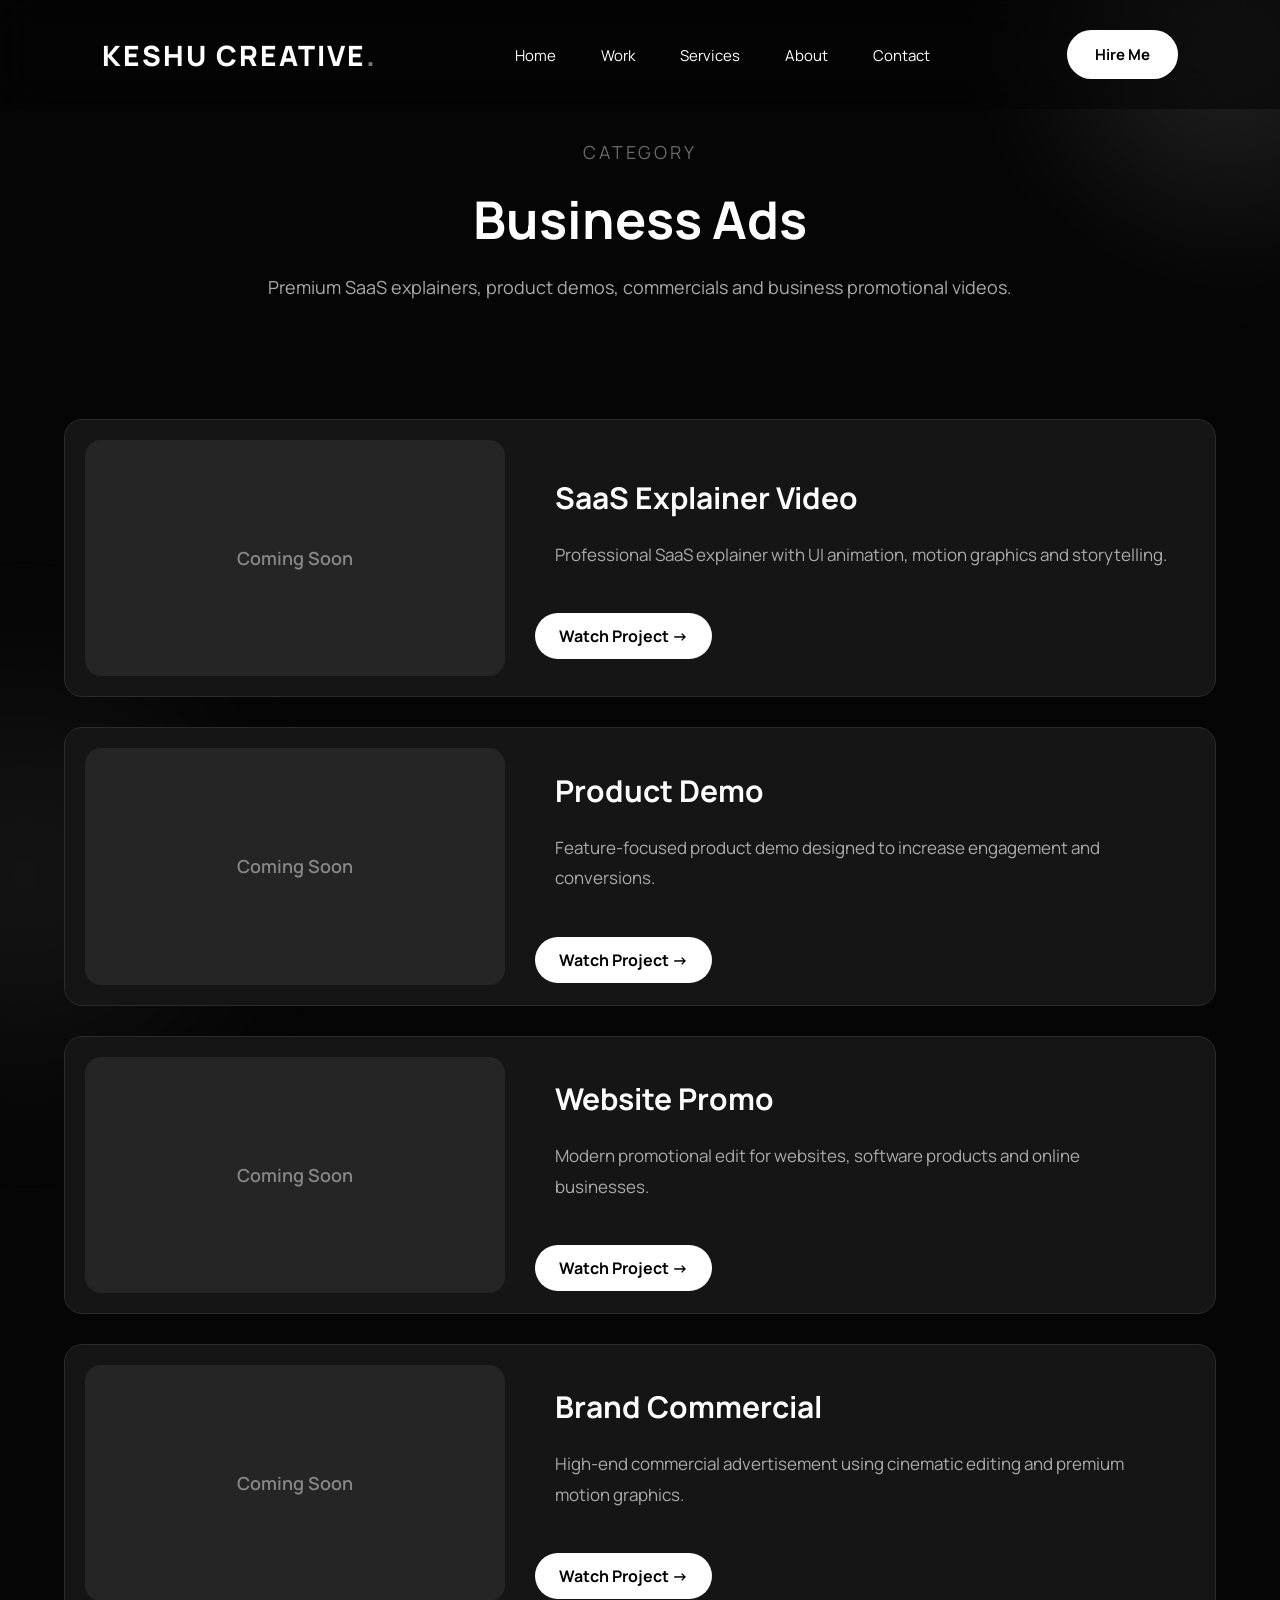
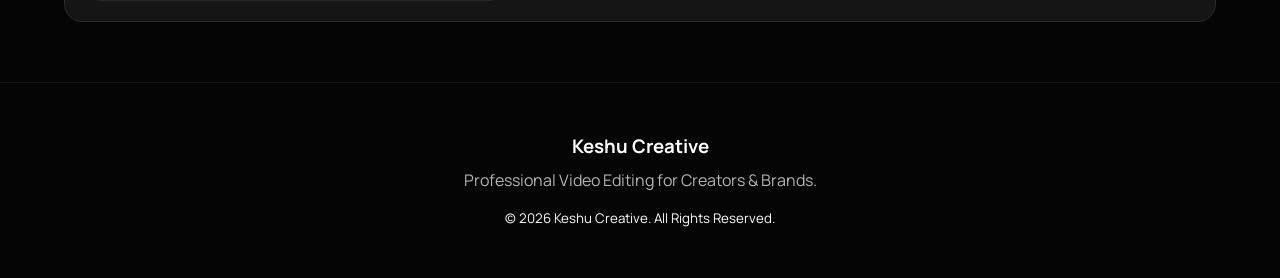
==== business-ad.html @ 4ab5776d "Add files via upload" ====
<!DOCTYPE html>
<html lang="en">

<head>

<meta charset="UTF-8">
<meta name="viewport" content="width=device-width, initial-scale=1.0">

<title>Business Ads | Keshu Creative</title>

<link rel="preconnect" href="https://fonts.googleapis.com">
<link rel="preconnect" href="https://fonts.gstatic.com" crossorigin>

<link href="https://fonts.googleapis.com/css2?family=Manrope:wght@300;400;500;600;700;800&display=swap" rel="stylesheet">

<link rel="stylesheet" href="style.css">

</head>

<body>

<header>

<nav class="navbar">

<div class="logo">
KESHU CREATIVE<span>.</span>
</div>

<ul>

<li><a href="index.html">Home</a></li>
<li><a href="index.html#work">Work</a></li>
<li><a href="index.html#services">Services</a></li>
<li><a href="index.html#about">About</a></li>
<li><a href="index.html#contact">Contact</a></li>

</ul>

<a href="mailto:keshavcreator.co@gmail.com" class="hire-btn">

Hire Me

</a>

</nav>

</header>

<section class="category-hero">

<p class="section-tag">

CATEGORY

</p>

<h1>

Business Ads

</h1>

<p>

Premium SaaS explainers, product demos, commercials and business promotional videos.

</p>

</section>

<section class="long-video">

<div class="video-card">

<div class="video-thumbnail">

Coming Soon

</div>

<div class="video-info">

<h3>SaaS Explainer Video</h3>

<p>

Professional SaaS explainer with UI animation, motion graphics and storytelling.

</p>

<a href="#" class="watch-btn">

Watch Project →

</a>

</div>

</div>

<div class="video-card">

<div class="video-thumbnail">

Coming Soon

</div>

<div class="video-info">

<h3>Product Demo</h3>

<p>

Feature-focused product demo designed to increase engagement and conversions.

</p>

<a href="#" class="watch-btn">

Watch Project →

</a>

</div>

</div>

<div class="video-card">

<div class="video-thumbnail">

Coming Soon

</div>

<div class="video-info">

<h3>Website Promo</h3>

<p>

Modern promotional edit for websites, software products and online businesses.

</p>

<a href="#" class="watch-btn">

Watch Project →

</a>

</div>

</div>

<div class="video-card">

<div class="video-thumbnail">

Coming Soon

</div>

<div class="video-info">

<h3>Brand Commercial</h3>

<p>

High-end commercial advertisement using cinematic editing and premium motion graphics.

</p>

<a href="#" class="watch-btn">

Watch Project →

</a>

</div>

</div>

</section>

<footer>

<h3>Keshu Creative</h3>

<p>

Professional Video Editing for Creators & Brands.

</p>

<small>

© 2026 Keshu Creative. All Rights Reserved.

</small>

</footer>

<script src="script.js"></script>

</body>

</html>
---- style.css ----
*{
margin:0;
padding:0;
box-sizing:border-box;
}

html{
scroll-behavior:smooth;
}

body{

background:#050505;

color:white;

font-family:Manrope,sans-serif;

}

.navbar{

display:flex;

justify-content:space-between;

align-items:center;

padding:30px 8%;

position:fixed;

width:100%;

backdrop-filter:blur(20px);

background:rgba(5,5,5,.55);

z-index:1000;

}

.logo{

font-size:28px;

font-weight:800;

letter-spacing:2px;

}

.logo span{

color:#777;

}

.navbar ul{

display:flex;

list-style:none;

gap:45px;

}

.navbar a{

text-decoration:none;

color:white;

font-size:15px;

}

.hire-btn{

padding:14px 28px;

background:white;

color:black !important;

border-radius:50px;

font-weight:700;

transition:.3s;

}

.hire-btn:hover{

transform:translateY(-3px);

}

.hero{
    position: relative;

min-height:100vh;

display:flex;

justify-content:space-between;

align-items:center;

padding: 100px 8% 0;

}

.hero-left{

max-width:650px;

}

.tag{

letter-spacing:3px;

font-size:13px;

opacity:.6;

margin-bottom:25px;

}

.hero h1{

font-size:72px;

line-height:1.05;

font-weight:800;

}

.hero span{

color:#cfcfcf;

}

.desc{

margin-top:30px;

font-size:20px;

opacity:.75;

line-height:1.8;

max-width:600px;

}

.buttons{

display:flex;

gap:20px;

margin-top:45px;

}

.primary{

background:white;

color:black;

padding:18px 38px;

border-radius:60px;

text-decoration:none;

font-weight:700;

}

.secondary{

border:1px solid rgba(255,255,255,.2);

padding:18px 38px;

border-radius:60px;

text-decoration:none;

color:white;

}

.preview-card{

width:420px;

height:550px;

border-radius:30px;

background:#101010;

display:flex;

justify-content:center;

align-items:center;

font-size:28px;

font-weight:700;

border:1px solid rgba(255,255,255,.08);

}


/* ===== Animated Background ===== */

body::before{
content:"";
position:fixed;
top:-200px;
right:-200px;
width:500px;
height:500px;
background:radial-gradient(circle,rgba(255,255,255,.12),transparent 70%);
filter:blur(40px);
pointer-events:none;
animation:floatGlow 10s ease-in-out infinite;
z-index:-1;
}

body::after{
content:"";
position:fixed;
bottom:-250px;
left:-250px;
width:550px;
height:550px;
background:radial-gradient(circle,rgba(255,255,255,.08),transparent 70%);
filter:blur(60px);
pointer-events:none;
animation:floatGlow2 12s ease-in-out infinite;
z-index:-1;
}

@keyframes floatGlow{
0%,100%{
transform:translate(0,0);
}
50%{
transform:translate(-80px,60px);
}
}

@keyframes floatGlow2{
0%,100%{
transform:translate(0,0);
}
50%{
transform:translate(80px,-70px);
}
}

/* Buttons */

.primary,
.secondary{
transition:.35s;
}

.primary:hover{
transform:translateY(-5px);
box-shadow:0 15px 35px rgba(255,255,255,.18);
}

.secondary:hover{
background:white;
color:black;
}

/* Preview Card */

.preview-card{
transition:.4s;
cursor:pointer;
}

.preview-card:hover{
transform:translateY(-12px) rotate(-2deg);
}

/* Mobile */

@media(max-width:900px){

.navbar ul{
display:none;
}

.hero{
flex-direction:column;
justify-content:center;
text-align:center;
padding-top:120px;
gap:60px;
}

.hero h1{
font-size:48px;
}

.desc{
font-size:17px;
}

.preview-card{
width:100%;
max-width:340px;
height:430px;
}

.buttons{
justify-content:center;
flex-wrap:wrap;
}

}
/* ========================= */
/* FEATURED WORK */
/* ========================= */

.featured-work{

padding:120px 8%;

}

.section-title{

text-align:center;

margin-bottom:70px;

}

.section-title p{

letter-spacing:3px;

opacity:.6;

font-size:13px;

margin-bottom:15px;

}

.section-title h2{

font-size:52px;

font-weight:800;

}

.work-grid{

display:grid;

grid-template-columns:repeat(auto-fit,minmax(280px,1fr));

gap:35px;

}

.work-card{

background:#111;

border:1px solid rgba(255,255,255,.08);

border-radius:28px;

padding:22px;

transition:.35s;

}

.work-card:hover{

transform:translateY(-10px);

border-color:white;

}

.work-thumb{

height:240px;

border-radius:18px;

background:#1c1c1c;

display:flex;

justify-content:center;

align-items:center;

font-size:22px;

font-weight:700;

margin-bottom:20px;

}

.work-card h3{

font-size:26px;

margin-bottom:12px;

}

.work-card p{

opacity:.7;

line-height:1.7;

margin-bottom:22px;

}

.work-card a{

text-decoration:none;

color:white;

font-weight:700;

}/* ========================= */
/* FEATURED WORK */
/* ========================= */

.featured-work{

padding:120px 8%;

}

.section-title{

text-align:center;

margin-bottom:70px;

}

.section-title p{

letter-spacing:3px;

opacity:.6;

font-size:13px;

margin-bottom:15px;

}

.section-title h2{

font-size:52px;

font-weight:800;

}

.work-grid{

display:grid;

grid-template-columns:repeat(auto-fit,minmax(280px,1fr));

gap:35px;

}

.work-card{

background:#111;

border:1px solid rgba(255,255,255,.08);

border-radius:28px;

padding:22px;

transition:.35s;

}

.work-card:hover{

transform:translateY(-10px);

border-color:white;

}

.work-thumb{

height:240px;

border-radius:18px;

background:#1c1c1c;

display:flex;

justify-content:center;

align-items:center;

font-size:22px;

font-weight:700;

margin-bottom:20px;

}

.work-card h3{

font-size:26px;

margin-bottom:12px;

}

.work-card p{

opacity:.7;

line-height:1.7;

margin-bottom:22px;

}

.work-card a{

text-decoration:none;

color:white;

font-weight:700;

}
/* ========================= */
/* SERVICES */
/* ========================= */

.services{
    padding:120px 8%;
}

.services-grid{
    display:grid;
    grid-template-columns:repeat(auto-fit,minmax(260px,1fr));
    gap:30px;
}

.service-card{
    background:#111;
    border:1px solid rgba(255,255,255,.08);
    border-radius:24px;
    padding:35px;
    transition:.35s;
}

.service-card:hover{
    transform:translateY(-10px);
    border-color:#fff;
    box-shadow:0 20px 50px rgba(255,255,255,.08);
}

.service-card h3{
    font-size:24px;
    margin-bottom:18px;
}

.service-card p{
    opacity:.75;
    line-height:1.8;
}

/* ABOUT */

.about{

padding:130px 8%;

display:grid;

grid-template-columns:1fr 1fr;

gap:70px;

align-items:center;

}

.section-tag{

letter-spacing:3px;

opacity:.6;

margin-bottom:15px;

}

.about h2{

font-size:55px;

margin-bottom:20px;

}

.about p{

line-height:1.9;

opacity:.75;

font-size:18px;

}

.about-right{

display:grid;

grid-template-columns:repeat(2,1fr);

gap:25px;

}

.about-box{

background:#101010;

padding:40px;

border-radius:25px;

border:1px solid rgba(255,255,255,.08);

transition:.3s;

text-align:center;

}

.about-box:hover{

transform:translateY(-10px);

}

.about-box span{

font-size:42px;

display:block;

margin-bottom:20px;

}



/* PROCESS */

.process{

padding:130px 8%;

text-align:center;

}

.process h2{

font-size:55px;

margin-bottom:70px;

}

.timeline{

display:grid;

grid-template-columns:repeat(4,1fr);

gap:25px;

}

.step{

background:#101010;

padding:45px;

border-radius:25px;

border:1px solid rgba(255,255,255,.08);

transition:.3s;

}

.step:hover{

transform:translateY(-12px);

}

.step h3{

font-size:55px;

margin-bottom:20px;

opacity:.25;

}

.step h4{

margin-bottom:15px;

font-size:24px;

}

.step p{

opacity:.7;

line-height:1.7;

}



/* Mobile */

@media(max-width:900px){

.about{

grid-template-columns:1fr;

}

.about-right{

grid-template-columns:1fr;

}

.timeline{

grid-template-columns:1fr;

}

}

/* ========================= */
/* TESTIMONIALS */
/* ========================= */

.testimonials{
    padding:120px 8%;
}

.testimonial-grid{
    display:grid;
    grid-template-columns:repeat(auto-fit,minmax(280px,1fr));
    gap:30px;
}

.testimonial-card{
    background:#111;
    border:1px solid rgba(255,255,255,.08);
    border-radius:24px;
    padding:35px;
    transition:.35s;
}

.testimonial-card:hover{
    transform:translateY(-8px);
    border-color:#fff;
}

.testimonial-card p{
    line-height:1.8;
    opacity:.8;
    margin-bottom:20px;
}

.testimonial-card h4{
    font-size:16px;
}

/* ========================= */
/* CONTACT */
/* ========================= */

.contact{
    padding:120px 8%;
    text-align:center;
}

.contact-text{
    max-width:600px;
    margin:20px auto 40px;
    opacity:.75;
    line-height:1.8;
}

.contact-buttons{
    display:flex;
    justify-content:center;
    gap:20px;
    flex-wrap:wrap;
}

footer{
    padding:50px 8%;
    text-align:center;
    border-top:1px solid rgba(255,255,255,.08);
}

footer h3{
    margin-bottom:10px;
}

footer p{
    opacity:.7;
    margin-bottom:15px;
}
.navbar a{

position:relative;

}

.navbar a::after{

content:"";

position:absolute;

left:0;

bottom:-8px;

width:0;

height:2px;

background:white;

transition:.3s;

}

.navbar a:hover::after{

width:100%;

}
/* STATS */

.stats{

padding:120px 8%;

display:grid;

grid-template-columns:repeat(auto-fit,minmax(200px,1fr));

gap:30px;

text-align:center;

}

.stat{

background:#111;

padding:45px;

border-radius:25px;

border:1px solid rgba(255,255,255,.08);

transition:.3s;

}

.stat:hover{

transform:translateY(-8px);

}

.stat h2{

font-size:52px;

margin-bottom:10px;

}

.stat p{

opacity:.7;

}


/* FAQ */

.faq{

padding:120px 8%;

}

.faq-item{

background:#111;

margin-bottom:20px;

border-radius:20px;

overflow:hidden;

border:1px solid rgba(255,255,255,.08);

}

.faq-question{

width:100%;

padding:24px;

background:none;

border:none;

color:white;

font-size:20px;

cursor:pointer;

text-align:left;

}

.faq-answer{

display:none;

padding:0 24px 24px;

opacity:.8;

line-height:1.7;

}

.faq-item.active .faq-answer{

display:block;

}
/* CATEGORY PAGE */

.category-hero{
    padding:140px 8% 60px;
    text-align:center;
}

.category-hero h1{
    font-size:52px;
    margin:20px 0;
}

.category-hero p{
    color:#aaa;
    font-size:18px;
}

.video-grid{
    width:90%;
    max-width:1200px;
    margin:60px auto;
    display:grid;
    grid-template-columns:repeat(auto-fit,minmax(280px,1fr));
    gap:30px;
}

.video-card{
    background:#151515;
    border:1px solid #2b2b2b;
    border-radius:18px;
    overflow:hidden;
    transition:.3s;
}

.video-card:hover{
    transform:translateY(-8px);
}

.video-thumbnail{
    width:100%;
    aspect-ratio:9/16;
    background:#252525;
    display:flex;
    justify-content:center;
    align-items:center;
    color:#888;
    font-weight:600;
}

.video-card h3{
    padding:20px 20px 10px;
}

.video-card p{
    padding:0 20px 25px;
    color:#aaa;
}
/* ===========================
   LONG FORM PAGE
=========================== */

.long-video{
    width:90%;
    max-width:1200px;
    margin:60px auto;
    display:flex;
    flex-direction:column;
    gap:30px;
}

.long-video .video-card{
    display:flex;
    align-items:center;
    gap:30px;
    background:#151515;
    border:1px solid #2b2b2b;
    border-radius:18px;
    padding:20px;
    transition:.3s;
}

.long-video .video-card:hover{
    transform:translateY(-5px);
    border-color:#555;
}

.long-video .video-thumbnail{
    width:420px;
    min-width:420px;
    aspect-ratio:16/9;
    background:#252525;
    border-radius:16px;
    display:flex;
    justify-content:center;
    align-items:center;
    color:#888;
    font-size:18px;
    font-weight:600;
    overflow:hidden;
}

.long-video .video-info{
    flex:1;
}

.long-video .video-info h3{
    font-size:30px;
    margin-bottom:12px;
}

.long-video .video-info p{
    color:#aaa;
    font-size:17px;
    line-height:1.8;
    margin-bottom:18px;
}

.long-video .watch-btn{
    display:inline-block;
    padding:12px 24px;
    border-radius:30px;
    background:#fff;
    color:#000;
    text-decoration:none;
    font-weight:700;
}

@media(max-width:900px){

.long-video .video-card{
    flex-direction:column;
    align-items:flex-start;
}

.long-video .video-thumbnail{
    width:100%;
    min-width:100%;
}

.long-video .video-info h3{
    font-size:24px;
}

}
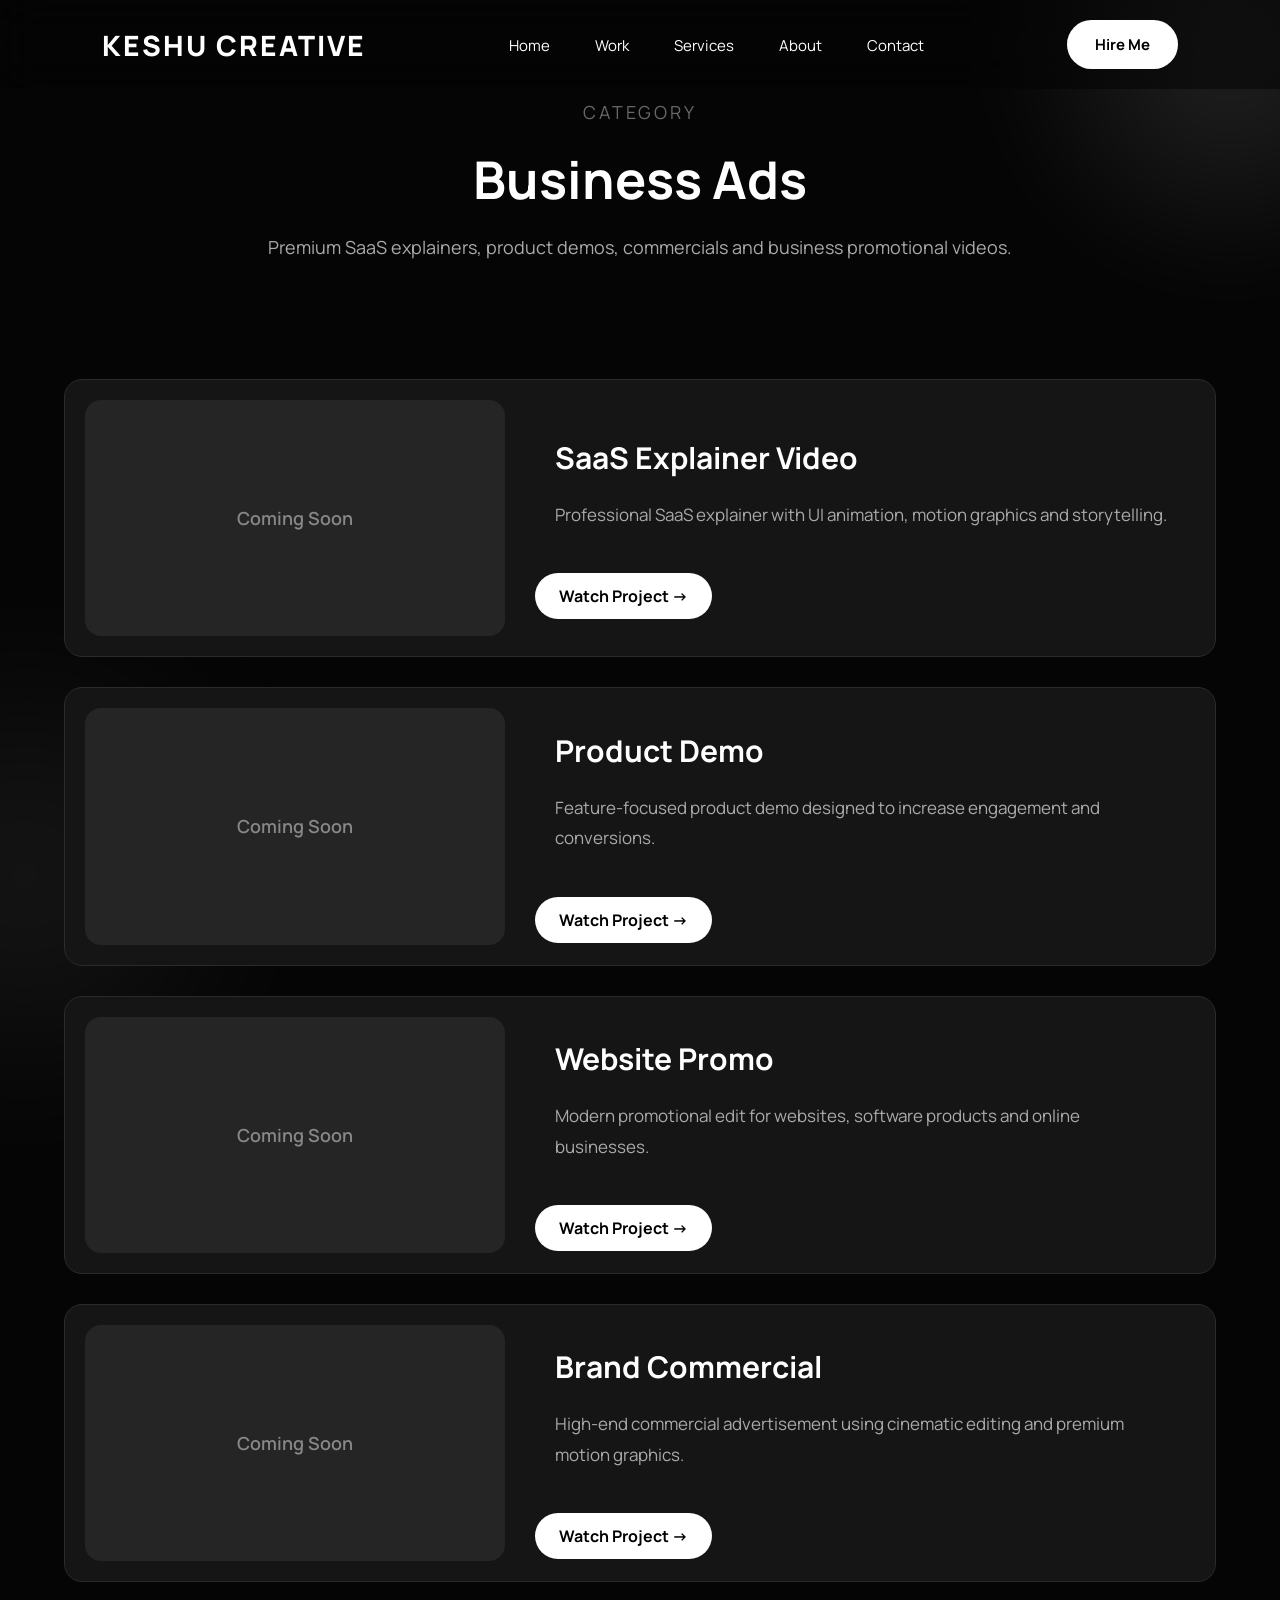
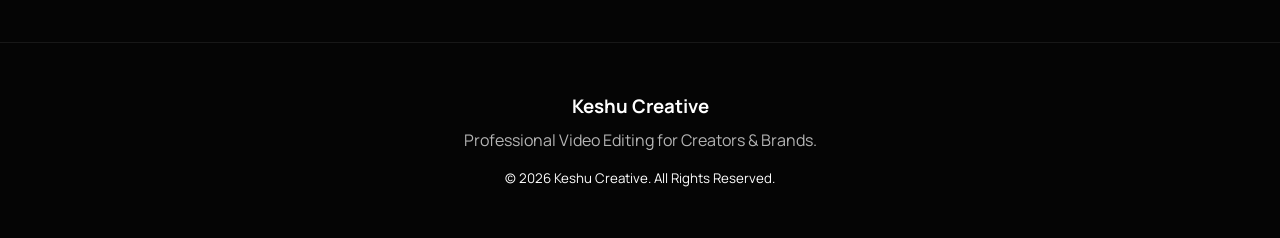
==== commit 2b605974: "Add files via upload" ====
--- a/business-ad.html
+++ b/business-ad.html
@@ -24,7 +24,7 @@
 <nav class="navbar">
 
 <div class="logo">
-KESHU CREATIVE<span>.</span>
+KESHU CREATIVE<span></span>
 </div>
 
 <ul>
--- a/style.css
+++ b/style.css
@@ -26,7 +26,7 @@
 
 align-items:center;
 
-padding:30px 8%;
+padding:20px 8%;
 
 position:fixed;
 
@@ -202,27 +202,31 @@
 }
 
 .preview-card{
-
-width:420px;
-
-height:550px;
-
-border-radius:30px;
-
-background:#101010;
-
-display:flex;
-
-justify-content:center;
-
-align-items:center;
-
-font-size:28px;
-
-font-weight:700;
-
-border:1px solid rgba(255,255,255,.08);
-
+    width:300px;
+    aspect-ratio:9/16;
+    height:auto;
+
+    background:#101010;
+    border:1px solid rgba(255,255,255,.08);
+    border-radius:30px;
+    overflow:hidden;
+
+    display:flex;
+    justify-content:center;
+    align-items:center;
+
+    transition:.3s ease;
+}
+
+.preview-card:hover{
+    transform:translateY(-8px);
+}
+
+.preview-card iframe{
+    width:100%;
+    height:100%;
+    border:none;
+    display:block;
 }
 
 
@@ -291,53 +295,119 @@
 color:black;
 }
 
+/* Mobile */
+@media (max-width:900px){
+
+/* Navbar */
+
+.navbar{
+    padding:22px 20px;
+}
+
+.navbar ul{
+    display:none;
+}
+
+.hire-btn{
+    display:none;
+}
+
+.menu-toggle{
+    display:flex;
+}
+
+/* Hero */
+
+.hero{
+    display:flex;
+    flex-direction:column;
+    align-items:center;
+    justify-content:center;
+    text-align:center;
+    padding:120px 20px 60px;
+    gap:38px;
+}
+
+.hero-left,
+.hero-right{
+    width:100%;
+    display:flex;
+    flex-direction:column;
+    align-items:center;
+}
+
+.tag{
+    font-size:13px;
+    letter-spacing:3px;
+}
+
+.hero h1{
+    font-size:52px;
+    line-height:1.05;
+    max-width:320px;
+    margin:0 auto;
+    text-align:center;
+}
+.desc{
+    font-size:18px;
+    line-height:1.8;
+    max-width:100%;
+}
+
+.buttons{
+    display:flex;
+    justify-content:center;
+    gap:16px;
+    width:100%;
+}
+
 /* Preview Card */
 
+.hero-right{
+    display:flex;
+    justify-content:center;
+    align-items:center;
+    width:100%;
+}
+
 .preview-card{
-transition:.4s;
-cursor:pointer;
-}
-
-.preview-card:hover{
-transform:translateY(-12px) rotate(-2deg);
-}
-
-/* Mobile */
-
-@media(max-width:900px){
-
-.navbar ul{
-display:none;
-}
-
-.hero{
-flex-direction:column;
-justify-content:center;
-text-align:center;
-padding-top:120px;
-gap:60px;
-}
-
-.hero h1{
-font-size:48px;
-}
-
-.desc{
-font-size:17px;
-}
-
-.preview-card{
-width:100%;
-max-width:340px;
-height:430px;
-}
-
-.buttons{
-justify-content:center;
-flex-wrap:wrap;
-}
-
-}
+
+    width:88vw;          /* pehle 75% tha */
+    max-width:310px;     /* pehle 310px tha */
+
+    aspect-ratio:9/16;
+    height:auto;
+
+    margin:0 auto;
+
+    display:flex;
+    justify-content:center;
+    align-items:center;
+
+    border-radius:32px;
+
+    font-size:42px;
+    font-weight:800;
+}
+
+/* About */
+
+.about{
+    grid-template-columns:1fr;
+}
+
+.about-right{
+    grid-template-columns:1fr;
+}
+
+/* Process */
+
+.timeline{
+    grid-template-columns:1fr;
+}
+
+}
+
 /* ========================= */
 /* FEATURED WORK */
 /* ========================= */
@@ -801,9 +871,9 @@
 
 }
 
-/* ========================= */
-/* TESTIMONIALS */
-/* ========================= */
+/* ===========================
+   TESTIMONIALS
+=========================== */
 
 .testimonials{
     padding:120px 8%;
@@ -811,31 +881,115 @@
 
 .testimonial-grid{
     display:grid;
-    grid-template-columns:repeat(auto-fit,minmax(280px,1fr));
-    gap:30px;
+    grid-template-columns:repeat(2,1fr);
+    gap:24px;
+    max-width:1200px;
+    margin:0 auto;
 }
 
 .testimonial-card{
     background:#111;
     border:1px solid rgba(255,255,255,.08);
-    border-radius:24px;
-    padding:35px;
+    border-radius:20px;
+    padding:22px;
     transition:.35s;
 }
 
 .testimonial-card:hover{
-    transform:translateY(-8px);
+    transform:translateY(-6px);
     border-color:#fff;
 }
 
+.rating{
+    color:#fff;
+    font-size:16px;
+    letter-spacing:3px;
+    margin-bottom:12px;
+}
+
 .testimonial-card p{
-    line-height:1.8;
-    opacity:.8;
+    font-size:16px;
+    line-height:1.6;
+    color:#d8d8d8;
     margin-bottom:20px;
 }
 
-.testimonial-card h4{
+.client{
+    display:flex;
+    align-items:center;
+    gap:12px;
+}
+
+.client-img{
+    width:48px;
+    height:48px;
+    border-radius:50%;
+    overflow:hidden;
+    flex-shrink:0;
+    border:2px solid rgba(255,255,255,.15);
+}
+
+.client-img img{
+    width:100%;
+    height:100%;
+    object-fit:cover;
+}
+
+.client-info h4{
+    margin:0;
+    font-size:17px;
+    font-weight:700;
+    color:#fff;
+}
+
+.client-info span{
+    display:block;
+    margin-top:3px;
+    font-size:13px;
+    color:#9d9d9d;
+}
+
+/* ===========================
+   MOBILE
+=========================== */
+
+@media(max-width:900px){
+
+.testimonials{
+    padding:90px 20px;
+}
+
+.testimonial-grid{
+    grid-template-columns:1fr;
+    gap:18px;
+}
+
+.testimonial-card{
+    padding:20px;
+}
+
+.rating{
+    font-size:15px;
+}
+
+.testimonial-card p{
+    font-size:15px;
+    line-height:1.6;
+}
+
+.client-img{
+    width:44px;
+    height:44px;
+}
+
+.client-info h4{
     font-size:16px;
+}
+
+.client-info span{
+    font-size:12px;
+}
+
 }
 
 /* ========================= */
@@ -906,77 +1060,133 @@
 width:100%;
 
 }
-/* STATS */
+
+/* =========================
+   STATS
+========================= */
 
 .stats{
+    padding:120px 8%;
+    display:grid;
+    grid-template-columns:repeat(auto-fit,minmax(220px,1fr));
+    gap:30px;
+}
+
+.stat{
+    background:#111;
+    border:1px solid rgba(255,255,255,.08);
+    border-radius:25px;
+    padding:35px 25px;
+    min-height:230px;
+
+    display:flex;
+    flex-direction:column;
+    justify-content:center;
+    align-items:center;
+
+    text-align:center;
+    transition:.3s;
+}
+
+.stat:hover{
+    transform:translateY(-8px);
+    border-color:#fff;
+}
+
+.stat h2{
+    font-size:54px;
+    font-weight:800;
+    line-height:1;
+    margin:0 0 10px;
+}
+
+.stat p{
+    font-size:16px;
+    font-weight:600;
+    color:rgba(255,255,255,.75);
+    margin:10px 0 0;
+    line-height:1.4;
+}
+
+/* Client Images */
+
+.client-avatars{
+    display:flex;
+    justify-content:center;
+    align-items:center;
+    margin:8px 0 12px;
+}
+
+.client-avatars img{
+    width:46px;
+    height:46px;
+    border-radius:50%;
+    object-fit:cover;
+    border:3px solid #111;
+    background:#222;
+    margin-left:-12px;
+    transition:.3s;
+}
+
+.client-avatars img:first-child{
+    margin-left:0;
+}
+
+.client-avatars img:hover{
+    transform:translateY(-4px);
+    z-index:2;
+}
+
+/* Mobile */
+
+@media(max-width:900px){
+
+.stats{
+    grid-template-columns:repeat(2,1fr);
+    gap:18px;
+}
+
+.stat{
+    min-height:200px;
+    padding:28px 18px;
+}
+
+.stat h2{
+    font-size:42px;
+}
+
+.stat p{
+    font-size:14px;
+}
+
+.client-avatars img{
+    width:38px;
+    height:38px;
+}
+
+}
+
+
+/* FAQ */
+
+.faq{
 
 padding:120px 8%;
 
-display:grid;
-
-grid-template-columns:repeat(auto-fit,minmax(200px,1fr));
-
-gap:30px;
-
-text-align:center;
-
-}
-
-.stat{
+}
+
+.faq-item{
 
 background:#111;
 
-padding:45px;
-
-border-radius:25px;
+margin-bottom:20px;
+
+border-radius:20px;
+
+overflow:hidden;
 
 border:1px solid rgba(255,255,255,.08);
 
-transition:.3s;
-
-}
-
-.stat:hover{
-
-transform:translateY(-8px);
-
-}
-
-.stat h2{
-
-font-size:52px;
-
-margin-bottom:10px;
-
-}
-
-.stat p{
-
-opacity:.7;
-
-}
-
-
-/* FAQ */
-
-.faq{
-
-padding:120px 8%;
-
-}
-
-.faq-item{
-
-background:#111;
-
-margin-bottom:20px;
-
-border-radius:20px;
-
-overflow:hidden;
-
-border:1px solid rgba(255,255,255,.08);
-
 }
 
 .faq-question{
@@ -1019,7 +1229,7 @@
 /* CATEGORY PAGE */
 
 .category-hero{
-    padding:140px 8% 60px;
+    padding:100px 8% 60px;
     text-align:center;
 }
 
@@ -1160,3 +1370,111 @@
 }
 
 }
+
+@media screen and (max-width:900px){
+
+.hero{
+    padding:100px 20px 60px !important;
+}
+
+.hero h1{
+    font-size:42px !important;
+    line-height:1.08 !important;
+    max-width:300px;
+    margin:0 auto;
+}
+
+}
+/* ===========================
+   MOBILE MENU
+=========================== */
+
+.menu-toggle{
+    display:none;
+    flex-direction:column;
+    gap:6px;
+    cursor:pointer;
+    z-index:2001;
+}
+
+.menu-toggle span{
+    width:28px;
+    height:3px;
+    background:#fff;
+    border-radius:10px;
+    transition:.3s;
+}
+
+.mobile-menu{
+    position:fixed;
+    top:0;
+    right:-100%;
+    width:80%;
+    max-width:320px;
+    height:100vh;
+    background:#050505;
+    padding:110px 35px 40px;
+    display:flex;
+    flex-direction:column;
+    gap:28px;
+    transition:.4s ease;
+    z-index:1999;
+    border-left:1px solid rgba(255,255,255,.08);
+}
+
+.mobile-menu.active{
+    right:0;
+}
+
+.mobile-menu a{
+    color:#fff;
+    text-decoration:none;
+    font-size:22px;
+    font-weight:600;
+}
+
+.mobile-hire{
+    margin-top:25px;
+    background:#fff;
+    color:#000 !important;
+    text-align:center;
+    padding:16px;
+    border-radius:50px;
+    font-weight:700;
+}
+
+@media(max-width:900px){
+
+.navbar{
+    padding:15px 8%;
+}
+
+.navbar ul{
+    display:none;
+}
+
+.hire-btn{
+    display:none;
+}
+
+.menu-toggle{
+    display:flex;
+}
+
+}
+.menu-close{
+    position:absolute;
+    top:28px;
+    right:30px;
+    display:flex;
+    flex-direction:column;
+    gap:6px;
+    cursor:pointer;
+}
+
+.menu-close span{
+    width:30px;
+    height:3px;
+    background:#fff;
+    border-radius:10px;
+}
